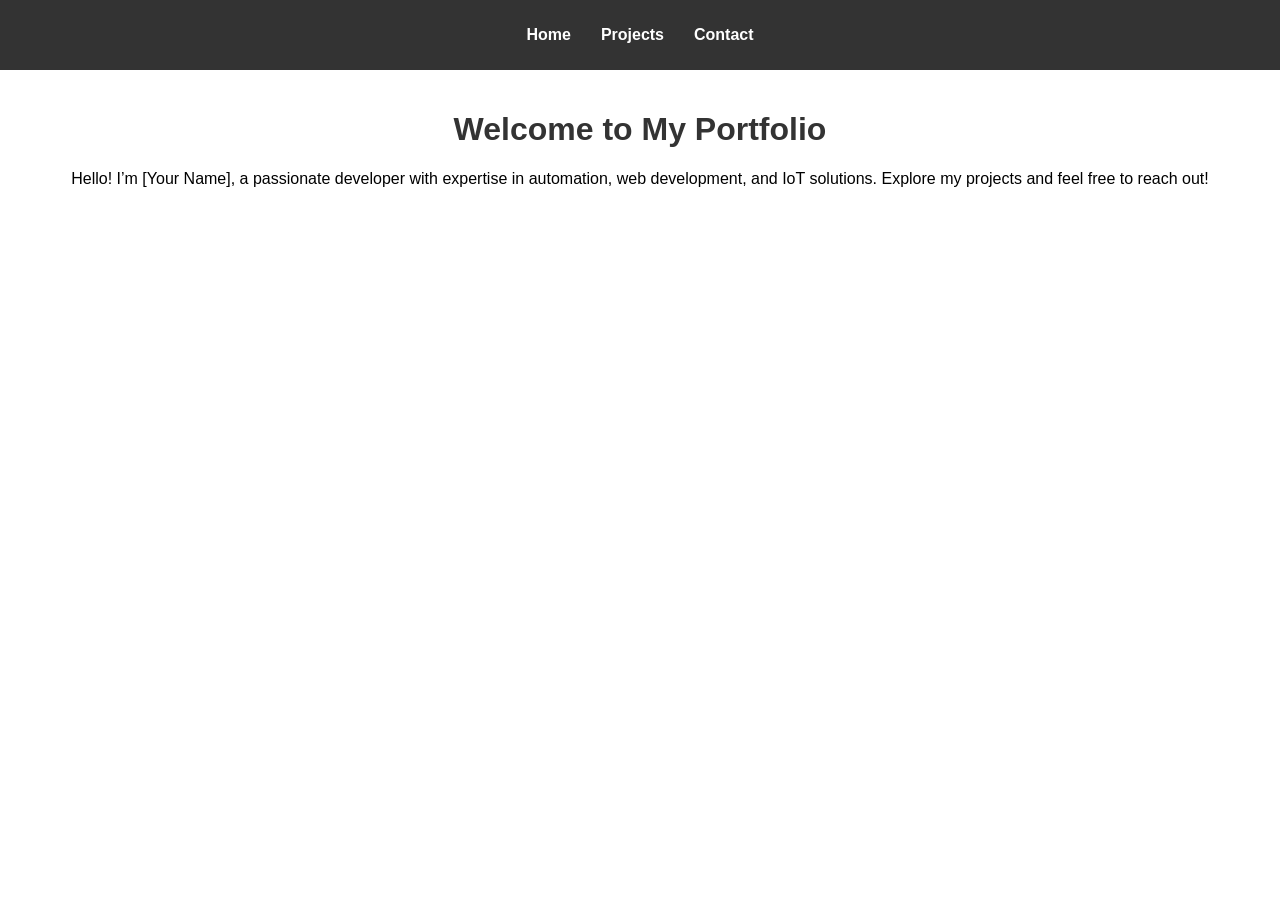
==== home.html @ 11be90f7 "functional static website portfolio" ====
<!DOCTYPE html>
<html lang="en">
<head>
  <meta charset="UTF-8">
  <meta name="viewport" content="width=device-width, initial-scale=1.0">
  <title>Home</title>
  <link rel="stylesheet" href="css/style.css">
</head>
<body>
  <header>
    <nav>
      <ul>
        <li><a href="home.html">Home</a></li>
        <li><a href="projects.html">Projects</a></li>
        <li><a href="contact.html">Contact</a></li>
      </ul>
    </nav>
  </header>
  <main>
    <h1>Welcome to My Portfolio</h1>
    <p>Hello! I’m [Your Name], a passionate developer with expertise in automation, web development, and IoT solutions. Explore my projects and feel free to reach out!</p>
  </main>
  <script src="js/script.js"></script>
</body>
</html>
---- css/style.css ----
/* Basic Styling */
body {
    font-family: Arial, sans-serif;
    margin: 0;
    padding: 0;
  }
  
  header {
    background-color: #333;
    color: white;
    padding: 10px 20px;
  }
  
  nav ul {
    list-style: none;
    display: flex;
    justify-content: center;
    padding: 0;
  }
  
  nav ul li {
    margin: 0 15px;
  }
  
  nav ul li a {
    color: white;
    text-decoration: none;
    font-weight: bold;
  }
  
  main {
    padding: 20px;
    text-align: center;
  }
  
  main h1 {
    color: #333;
  }
  
  /* Filter Buttons */
  .filter-buttons {
    margin-bottom: 20px;
  }
  
  .filter-buttons .filter-btn {
    padding: 10px 15px;
    margin: 5px;
    background-color: #007BFF;
    color: white;
    border: none;
    border-radius: 5px;
    cursor: pointer;
    transition: background-color 0.2s ease;
  }
  
  .filter-buttons .filter-btn:hover {
    background-color: #0056b3;
  }
  
  /* Project Grid Styling */
  .project-grid {
    display: grid;
    grid-template-columns: repeat(auto-fit, minmax(250px, 1fr));
    gap: 20px;
    margin-top: 20px;
    padding: 0 20px;
  }
  
  .project-card {
    background-color: #f4f4f4;
    border: 1px solid #ddd;
    border-radius: 8px;
    padding: 20px;
    text-align: center;
    box-shadow: 0 4px 6px rgba(0, 0, 0, 0.1);
    transition: transform 0.2s ease, box-shadow 0.2s ease;
    display: none; /* Initially hidden for filtering */
  }
  
  .project-card img {
    max-width: 100%;
    height: auto;
    border-radius: 5px;
    margin-bottom: 15px;
  }
  
  .project-card h2 {
    margin: 0 0 10px;
    color: #333;
  }
  
  .project-card p {
    margin: 0 0 15px;
    color: #555;
  }
  
  .project-card a {
    display: inline-block;
    padding: 10px 15px;
    background-color: #007BFF;
    color: white;
    text-decoration: none;
    border-radius: 5px;
    font-weight: bold;
    transition: background-color 0.2s ease;
  }
  
  .project-card a:hover {
    background-color: #0056b3;
  }
  
  .project-card.show {
    display: block; /* Show filtered projects */
  }
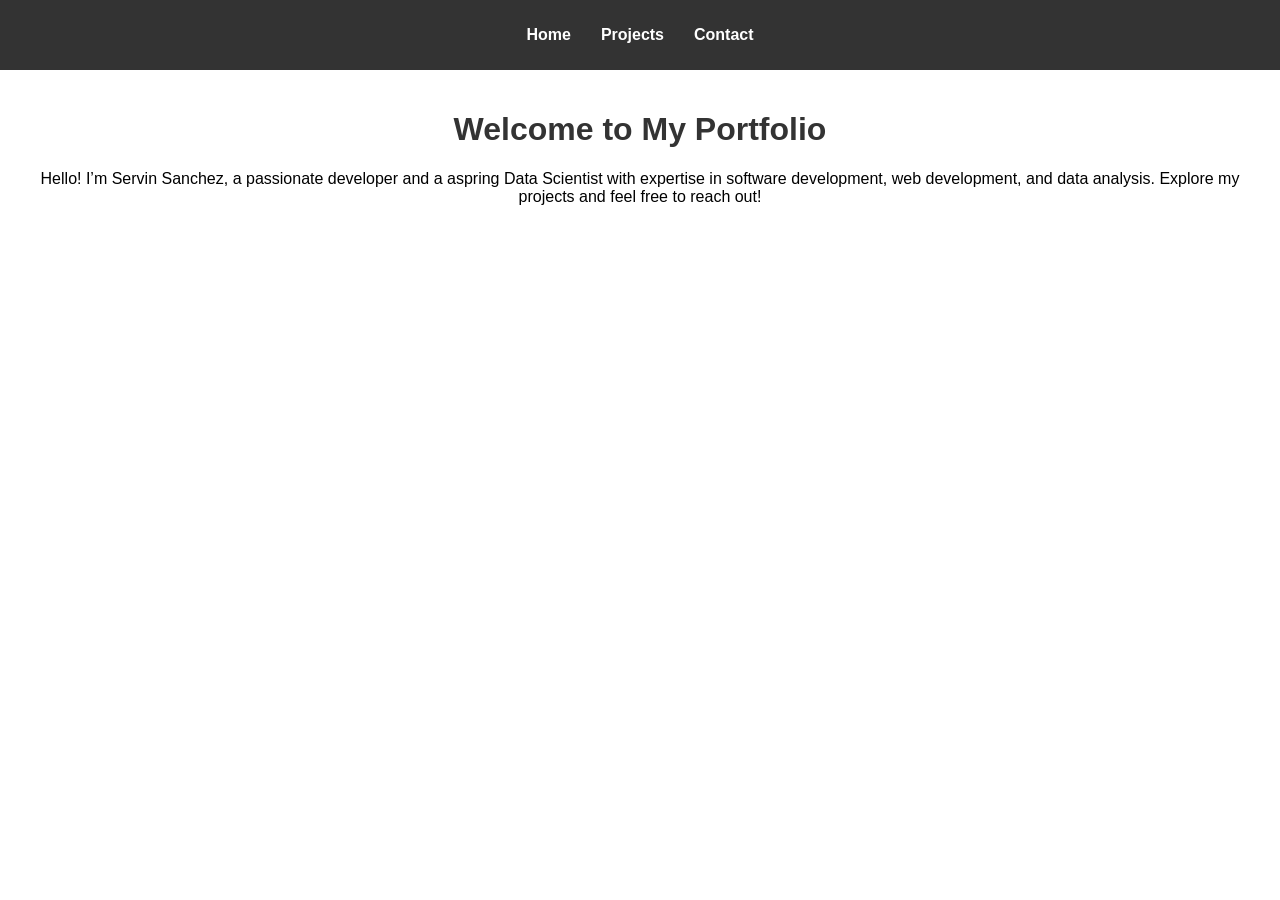
==== commit cba896c3: "refactor: improved styles in projects.html" ====
--- a/home.html
+++ b/home.html
@@ -18,7 +18,7 @@
   </header>
   <main>
     <h1>Welcome to My Portfolio</h1>
-    <p>Hello! I’m [Your Name], a passionate developer with expertise in automation, web development, and IoT solutions. Explore my projects and feel free to reach out!</p>
+    <p>Hello! I’m Servin Sanchez, a passionate developer and a aspring Data Scientist with expertise in software development, web development, and data analysis. Explore my projects and feel free to reach out!</p>
   </main>
   <script src="js/script.js"></script>
 </body>
--- a/css/style.css
+++ b/css/style.css
@@ -1,115 +1,170 @@
-/* Basic Styling */
+/* Global Styles */
+
+body::-webkit-scrollbar {
+  display: none; /* Hides the scrollbar in WebKit browsers (e.g., Chrome, Edge, Safari) */
+}
+
 body {
-    font-family: Arial, sans-serif;
-    margin: 0;
-    padding: 0;
-  }
-  
-  header {
-    background-color: #333;
-    color: white;
-    padding: 10px 20px;
-  }
-  
-  nav ul {
-    list-style: none;
-    display: flex;
-    justify-content: center;
-    padding: 0;
-  }
-  
-  nav ul li {
-    margin: 0 15px;
-  }
-  
-  nav ul li a {
-    color: white;
-    text-decoration: none;
-    font-weight: bold;
-  }
-  
-  main {
-    padding: 20px;
-    text-align: center;
-  }
-  
-  main h1 {
-    color: #333;
-  }
-  
-  /* Filter Buttons */
-  .filter-buttons {
-    margin-bottom: 20px;
-  }
-  
-  .filter-buttons .filter-btn {
-    padding: 10px 15px;
-    margin: 5px;
-    background-color: #007BFF;
-    color: white;
-    border: none;
-    border-radius: 5px;
-    cursor: pointer;
-    transition: background-color 0.2s ease;
-  }
-  
-  .filter-buttons .filter-btn:hover {
-    background-color: #0056b3;
-  }
-  
-  /* Project Grid Styling */
-  .project-grid {
-    display: grid;
-    grid-template-columns: repeat(auto-fit, minmax(250px, 1fr));
-    gap: 20px;
-    margin-top: 20px;
-    padding: 0 20px;
-  }
-  
-  .project-card {
-    background-color: #f4f4f4;
-    border: 1px solid #ddd;
-    border-radius: 8px;
-    padding: 20px;
-    text-align: center;
-    box-shadow: 0 4px 6px rgba(0, 0, 0, 0.1);
-    transition: transform 0.2s ease, box-shadow 0.2s ease;
-    display: none; /* Initially hidden for filtering */
-  }
-  
-  .project-card img {
-    max-width: 100%;
-    height: auto;
-    border-radius: 5px;
-    margin-bottom: 15px;
-  }
-  
-  .project-card h2 {
-    margin: 0 0 10px;
-    color: #333;
-  }
-  
-  .project-card p {
-    margin: 0 0 15px;
-    color: #555;
-  }
-  
-  .project-card a {
-    display: inline-block;
-    padding: 10px 15px;
-    background-color: #007BFF;
-    color: white;
-    text-decoration: none;
-    border-radius: 5px;
-    font-weight: bold;
-    transition: background-color 0.2s ease;
-  }
-  
-  .project-card a:hover {
-    background-color: #0056b3;
-  }
-  
-  .project-card.show {
-    display: block; /* Show filtered projects */
-  }
-  +  font-family: Arial, sans-serif;
+  margin: 0;
+  padding: 0;
+  overflow-y: scroll; /* Ensures vertical scrolling is always enabled */
+}
+
+header {
+  background-color: #333;
+  color: white;
+  padding: 10px 20px;
+}
+
+nav ul {
+  list-style: none;
+  display: flex;
+  justify-content: center;
+  padding: 0;
+}
+
+nav ul li {
+  margin: 0 15px;
+}
+
+nav ul li a {
+  color: white;
+  text-decoration: none;
+  font-weight: bold;
+}
+
+main {
+  padding: 20px;
+  text-align: center;
+}
+
+main h1 {
+  color: #333;
+}
+
+/* Filter Buttons */
+.filter-buttons {
+  text-align: center;
+  margin: 20px 0;
+}
+
+.filter-buttons button {
+  padding: 10px 20px;
+  margin: 0 5px;
+  background-color: #007BFF;
+  color: white;
+  font-size: 1rem;
+  border: none;
+  border-radius: 5px;
+  cursor: pointer;
+  transition: background-color 0.3s ease;
+}
+
+.filter-buttons button:hover {
+  background-color: #0056b3;
+}
+
+/* Project List */
+.project-list {
+  display: flex;
+  flex-wrap: wrap;
+  gap: 20px;
+  justify-content: center; /* Always center the projects */
+  margin: 20px;
+  min-height: 200px; /* Prevents collapse when no projects are visible */
+  transition: all 0.3s ease; /* Smooth transition when projects are filtered */
+}
+
+/* Project Box Styling */
+.project-box {
+  width: 300px; /* Fixed width for consistent size */
+  background-color: #f4f4f4;
+  border: 1px solid #ddd;
+  border-radius: 10px;
+  text-align: center;
+  padding: 20px;
+  box-shadow: 0 4px 6px rgba(0, 0, 0, 0.1);
+  overflow: hidden;
+  transition: transform 0.3s ease, background-color 0.3s ease;
+}
+
+.project-box:hover {
+  transform: translateY(-10px);
+  background: linear-gradient(135deg, #007BFF, #0056b3); /* Gradient background on hover */
+  color: white;
+}
+
+.project-box img {
+  width: 100%;
+  height: 150px;
+  object-fit: cover;
+  border-radius: 8px;
+  border: 3px solid #ddd;
+  margin-bottom: 15px;
+  transition: border-color 0.3s ease;
+}
+
+.project-box:hover img {
+  border-color: #007BFF; /* Change border color on hover */
+}
+
+.project-box h3 {
+  font-size: 1.5rem;
+  margin: 10px 0;
+  color: #333;
+  transition: color 0.3s ease;
+}
+
+.project-box:hover h3 {
+  color: white; /* Adjust to match hover color scheme */
+}
+
+.project-box a {
+  display: inline-block;
+  margin-top: 10px;
+  padding: 10px 15px;
+  background-color: #007BFF;
+  color: white;
+  text-decoration: none;
+  font-size: 1rem;
+  border-radius: 5px;
+  transition: background-color 0.3s ease;
+}
+
+.project-box a:hover {
+  background-color: #0056b3;
+}
+
+/* Category Tags */
+.project-categories {
+  margin-top: 10px;
+  display: flex;
+  justify-content: center;
+  gap: 10px;
+  flex-wrap: wrap;
+}
+
+.project-category {
+  display: inline-block;
+  padding: 5px 10px;
+  background-color: #007BFF;
+  color: white;
+  font-size: 0.9rem;
+  border-radius: 5px;
+  text-transform: lowercase;
+}
+
+/* Smooth Transition for Filtering */
+.project-box {
+  opacity: 1;
+  transform: scale(1);
+  transition: opacity 0.3s ease, transform 0.3s ease;
+}
+
+.project-box.hidden {
+  opacity: 0;
+  transform: scale(0.9); /* Shrinks slightly when hidden */
+  pointer-events: none;
+  position: absolute; /* Takes out hidden elements from the layout */
+}
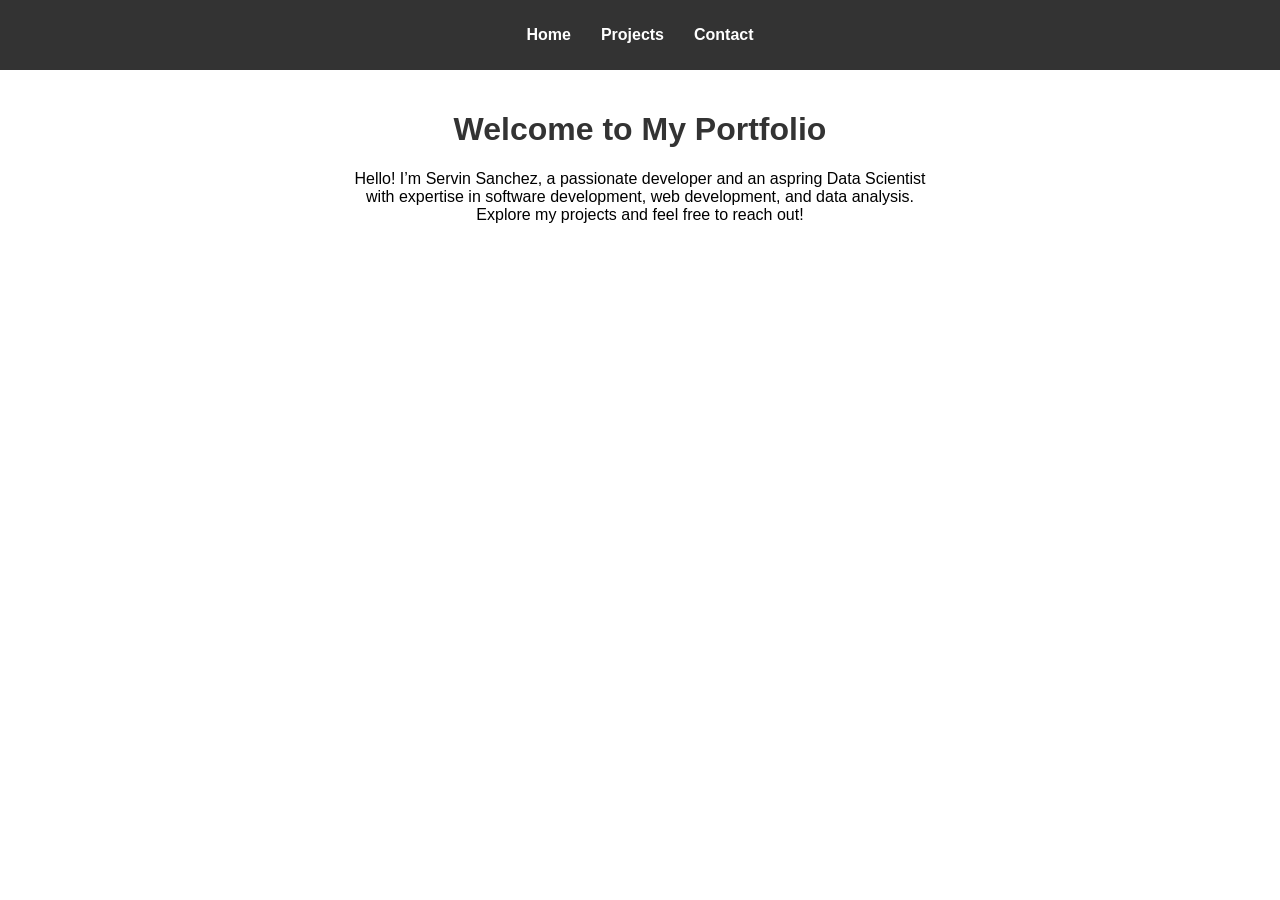
==== commit 96ef63cd: "added projects" ====
--- a/home.html
+++ b/home.html
@@ -18,7 +18,13 @@
   </header>
   <main>
     <h1>Welcome to My Portfolio</h1>
-    <p>Hello! I’m Servin Sanchez, a passionate developer and a aspring Data Scientist with expertise in software development, web development, and data analysis. Explore my projects and feel free to reach out!</p>
+    <div class="home-intro">
+      <p>
+        Hello! I’m Servin Sanchez, a passionate developer and an aspring Data Scientist <br>
+        with expertise in software development, web development, and data analysis. <br>
+        Explore my projects and feel free to reach out!
+      </p>
+    </div>
   </main>
   <script src="js/script.js"></script>
 </body>
--- a/css/style.css
+++ b/css/style.css
@@ -46,12 +46,12 @@
 /* Filter Buttons */
 .filter-buttons {
   text-align: center;
-  margin: 20px 0;
+  margin: 20px 0px;
 }
 
 .filter-buttons button {
-  padding: 10px 20px;
-  margin: 0 5px;
+  padding: 15px 20px;
+  margin: 10px 5px;
   background-color: #007BFF;
   color: white;
   font-size: 1rem;
@@ -64,6 +64,20 @@
 .filter-buttons button:hover {
   background-color: #0056b3;
 }
+
+/* Responsive Adjustments for Mobile Devices */
+@media (max-width: 768px) {
+  .filter-buttons {
+    margin: 20px 0; /* Adds more vertical spacing */
+  }
+
+  .filter-buttons button {
+    padding: 20px 25px; /* Increased padding for larger touch areas on mobile */
+    margin: 15px 5px; /* Adds more vertical spacing between buttons */
+    font-size: 1.1rem; /* Slightly larger font size for better readability */
+  }
+}
+
 
 /* Project List */
 .project-list {
@@ -145,13 +159,13 @@
   flex-wrap: wrap;
 }
 
-.project-category {
+.tools {
   display: inline-block;
   padding: 5px 10px;
-  background-color: #007BFF;
-  color: white;
+  background-color: #c2d8ff;
+  color: rgb(52, 59, 255);
   font-size: 0.9rem;
-  border-radius: 5px;
+  border-radius: 10px;
   text-transform: lowercase;
 }
 
@@ -168,3 +182,33 @@
   pointer-events: none;
   position: absolute; /* Takes out hidden elements from the layout */
 }
+
+.welcome-container img{
+  display: inline-block;
+  border-radius: 50%; 
+  object-fit: cover;  
+  width: 180px; 
+  height: 180px;
+  padding: 20px;
+  -webkit-animation: mover 2s infinite  alternate;
+  animation: mover 2s infinite  alternate;
+}
+@-webkit-keyframes mover {
+0% { transform: translateY(0); }
+100% { transform: translateY(-20px); }
+}
+@keyframes mover {
+0% { transform: translateY(0); }
+100% { transform: translateY(-20px); }
+}
+
+.welcome-container p{
+  font-size: large;
+  padding-bottom: 5%;
+  font-family: 'Times New Roman', Times, serif;
+  /* text-wrap: normal; */
+}
+
+.home-intro p{
+  text-wrap: normal;
+}
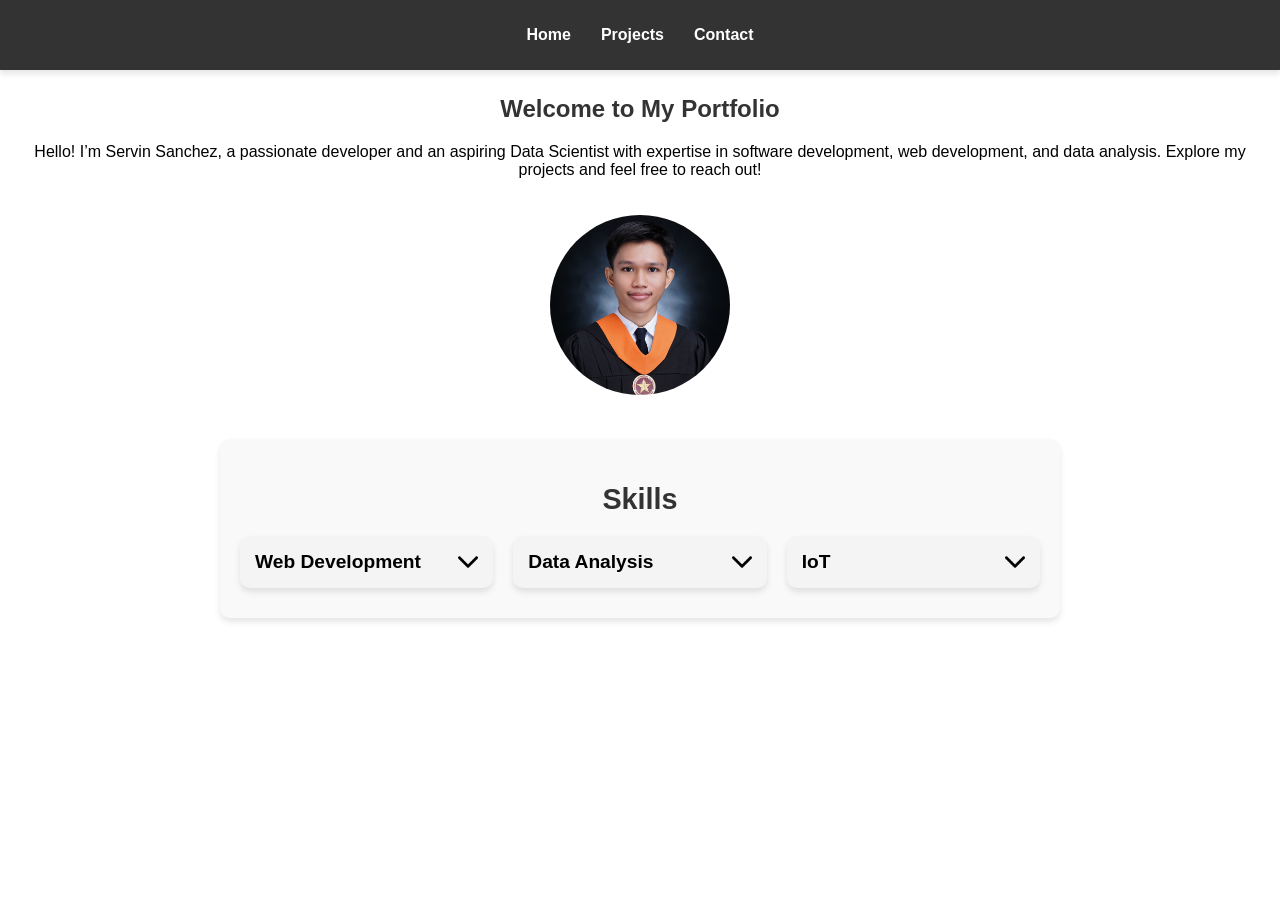
==== commit df7a34bf: "add skills in home page" ====
--- a/home.html
+++ b/home.html
@@ -17,14 +17,80 @@
     </nav>
   </header>
   <main>
-    <h1>Welcome to My Portfolio</h1>
-    <div class="home-intro">
+    <section id="intro">
+      <div class="intro-text">
+        <h1>Welcome to My Portfolio</h1>
+        <p>Hello! I’m Servin Sanchez, a passionate developer and an aspiring Data Scientist with expertise in software development, web development, and data analysis. Explore my projects and feel free to reach out!</p>
+      </div>
+      <div class="intro-image">
+        <img src="img\projects\Grad_me.jpg" alt="Servin Sanchez" />
+      </div>
+    </section>
+
+    <!-- About Me Section -->
+    <!-- <section id="about-me">
+      <h2>About Me</h2>
       <p>
-        Hello! I’m Servin Sanchez, a passionate developer and an aspring Data Scientist <br>
-        with expertise in software development, web development, and data analysis. <br>
-        Explore my projects and feel free to reach out!
+        I’m a Computer Engineering graduate with a strong passion for leveraging technology to solve complex problems. With hands-on experience in data engineering, web development, and IoT systems, I enjoy creating innovative solutions that have a meaningful impact. 
       </p>
-    </div>
+      <p>
+        I thrive in collaborative environments, constantly learning new tools and technologies to stay ahead in the rapidly evolving tech landscape.
+      </p>
+    </section> -->
+
+    <!-- Skills Section -->
+    <section id="skills">
+      <h2 align="center">Skills</h2>
+      <div class="skills-grid">
+        <!-- Web Development -->
+        <div class="skills-category">
+          <div class="skills-box">
+            <a href="#" class="toggle-dropdown">
+              <span>Web Development</span>
+              <img class="dropdown-toggle" src="img/icons/dropdown-icon.png" alt="Dropdown Icon">
+            </a>
+          </div>
+          <div class="dropdown-content">
+            <div><img src="img\icons\html-5.png" alt="HTML Icon"><span>HTML</span></div>
+            <div><img src="img\icons\css-3.png" alt="CSS Icon"><span>CSS</span></div>
+            <div><img src="img\icons\js.png" alt="JavaScript Icon"><span>JavaScript</span></div>
+          </div>
+        </div>
+    
+        <!-- Data Analysis -->
+        <div class="skills-category">
+          <div class="skills-box">
+            <a href="#" class="toggle-dropdown">
+              <span>Data Analysis</span>
+              <img class="dropdown-toggle" src="img/icons/dropdown-icon.png" alt="Dropdown Icon">
+            </a>
+          </div>
+          <div class="dropdown-content">
+            <div><img src="img\icons\python.png" alt="Python Icon"><span>Python</span></div>
+            <div><img src="img\icons\tableau-software.png" alt="Excel Icon"><span>Excel</span></div>
+            <div><img src="img\icons\sql-server.png" alt="SQL Icon"><span>SQL</span></div>
+            <div><img src="img\icons\power-bi.png" alt="Power BI Icon"><span>Power BI</span></div>
+          </div>
+        </div>
+    
+        <!-- IoT -->
+        <div class="skills-category">
+          <div class="skills-box">
+            <a href="#" class="toggle-dropdown">
+              <span>IoT</span>
+              <img class="dropdown-toggle" src="img/icons/dropdown-icon.png" alt="Dropdown Icon">
+            </a>
+          </div>
+          <div class="dropdown-content">
+            <div><img src="img\icons\ros-2.png" alt="Raspberry Pi Icon"><span>Robot Operating System 2</span></div>
+            <div><img src="img\icons\arduino.png" alt="Arduino Icon"><span>Arduino</span></div>
+            <div><img src="img\icons\raspberry-pi.png" alt="Raspberry Pi Icon"><span>Raspberry Pi</span></div>
+          </div>
+        </div>
+      </div>
+    </section>
+    
+
   </main>
   <script src="js/script.js"></script>
 </body>
--- a/css/style.css
+++ b/css/style.css
@@ -15,6 +15,10 @@
   background-color: #333;
   color: white;
   padding: 10px 20px;
+  position: sticky; /* Makes the header sticky */
+  top: 0; /* Sticks to the top of the viewport */
+  z-index: 1000; /* Ensures it stays above other content */
+  box-shadow: 0 4px 6px rgba(0, 0, 0, 0.1); /* Optional: Adds a shadow for better visibility */
 }
 
 nav ul {
@@ -35,7 +39,7 @@
 }
 
 main {
-  padding: 20px;
+  padding: 5px;
   text-align: center;
 }
 
@@ -46,11 +50,17 @@
 /* Filter Buttons */
 .filter-buttons {
   text-align: center;
-  margin: 20px 0px;
+  margin: 10px 0px;
+  padding: 15px 0; /* Adds padding for better spacing */
+  background-color: white; /* Optional: Set a background color to distinguish it from the content */
+  position: sticky; /* Makes the filter buttons sticky */
+  top: 60px; /* Adjust based on the height of the sticky navigation bar */
+  z-index: 900; /* Ensures it appears above content but below the navigation bar */
+  box-shadow: 0 2px 4px rgba(0, 0, 0, 0.1); 
 }
 
 .filter-buttons button {
-  padding: 15px 20px;
+  padding: 8px 20px;
   margin: 10px 5px;
   background-color: #007BFF;
   color: white;
@@ -66,15 +76,15 @@
 }
 
 /* Responsive Adjustments for Mobile Devices */
-@media (max-width: 768px) {
+@media (max-width: 780px) {
   .filter-buttons {
-    margin: 20px 0; /* Adds more vertical spacing */
+    margin: 5px 0; /* Adds more vertical spacing */
   }
 
   .filter-buttons button {
-    padding: 20px 25px; /* Increased padding for larger touch areas on mobile */
-    margin: 15px 5px; /* Adds more vertical spacing between buttons */
-    font-size: 1.1rem; /* Slightly larger font size for better readability */
+    padding: 10px 15px; /* Increased padding for larger touch areas on mobile */
+    margin: 5px; /* Adds more vertical spacing between buttons */
+    font-size: 0.9rem; /* Slightly larger font size for better readability */
   }
 }
 
@@ -102,6 +112,21 @@
   overflow: hidden;
   transition: transform 0.3s ease, background-color 0.3s ease;
 }
+
+.project-box {
+  animation: fadeInUp 0.6s ease-in-out;
+}
+@keyframes fadeInUp {
+  from {
+    opacity: 0;
+    transform: translateY(20px);
+  }
+  to {
+    opacity: 1;
+    transform: translateY(0);
+  }
+}
+
 
 .project-box:hover {
   transform: translateY(-10px);
@@ -212,3 +237,147 @@
 .home-intro p{
   text-wrap: normal;
 }
+
+
+
+
+/* About Me and Skills Section */
+#about-me, #skills {
+  margin: 20px auto;
+  padding: 20px;
+  /* padding-bottom: ; */
+  max-width: 800px;
+  text-align: left;
+  background-color: #f9f9f9;
+  border-radius: 10px;
+  box-shadow: 0 4px 6px rgba(0, 0, 0, 0.1);
+}
+
+#about-me h2, #skills h2 {
+  color: #333;
+  font-size: 1.8rem;
+  margin-bottom: 10px;
+}
+
+#skills ul {
+  list-style-type: disc;
+  padding-left: 20px;
+}
+
+#skills li {
+  margin-bottom: 8px;
+  font-size: 1rem;
+}
+
+
+
+/* Skills Section */
+#skills {
+  padding: 20px;
+}
+
+.skills-grid {
+  display: grid;
+  grid-template-columns: 1fr 1fr 1fr;
+  gap: 20px;
+  margin-top: 20px;
+}
+
+/* Mobile responsiveness: One column for small screens */
+@media (max-width: 768px) {
+  .skills-grid {
+    grid-template-columns: 1fr; /* One column on small screens */
+  }
+}
+
+/* For larger screens, maintain 3-column layout */
+@media (min-width: 769px) {
+  .skills-grid {
+    grid-template-columns: 1fr 1fr 1fr; /* Three columns for medium to large screens */
+  }
+}
+
+.skills-category {
+  position: relative;
+}
+
+.skills-box {
+  display: flex;
+  justify-content: space-between;
+  align-items: center;
+  background-color: #f4f4f4;
+  padding: 15px;
+  border-radius: 10px;
+  cursor: pointer;
+  box-shadow: 0 4px 6px rgba(0, 0, 0, 0.1);
+  transition: background-color 0.3s ease, box-shadow 0.3s ease;
+}
+
+.skills-box:hover {
+  background-color: #007bff;
+  color: white;
+  box-shadow: 0 6px 10px rgba(0, 0, 0, 0.15);
+}
+
+.skills-box a {
+  display: flex;
+  justify-content: space-between;
+  align-items: center;
+  width: 100%;
+  text-decoration: none;
+  color: inherit;
+}
+
+.skills-box span {
+  font-weight: bold;
+  font-size: 1.2rem;
+}
+
+.dropdown-toggle {
+  transition: transform 0.3s ease;
+  width: 20px;
+  height: 20px;
+}
+
+.skills-category.active .dropdown-toggle {
+  transform: rotate(180deg);
+}
+
+.dropdown-content {
+  display: block;
+  max-height: 0; /* Start with no height */
+  opacity: 0; /* Make it invisible */
+  margin-top: 10px;
+  padding-left: 20px;
+  overflow: hidden; /* Prevent content from overflowing */
+  transition: max-height 0.5s ease-out, opacity 0.5s ease-out; /* Make the transition smoother */
+}
+
+.skills-category.active .dropdown-content {
+  max-height: 500px; /* Adjust based on the size of your content */
+  opacity: 1; /* Make it visible */
+}
+
+.dropdown-content div {
+  display: flex;
+  align-items: center;
+  margin-bottom: 10px;
+}
+
+.dropdown-content img {
+  width: 25px;
+  height: 25px;
+  margin-right: 10px;
+}
+
+
+.intro-image img{
+  display: inline-block;
+  border-radius: 50%; 
+  object-fit: cover;  
+  width: 180px; 
+  height: 180px;
+  padding: 20px;
+  -webkit-animation: mover 2s infinite  alternate;
+  animation: mover 2s infinite  alternate;
+}
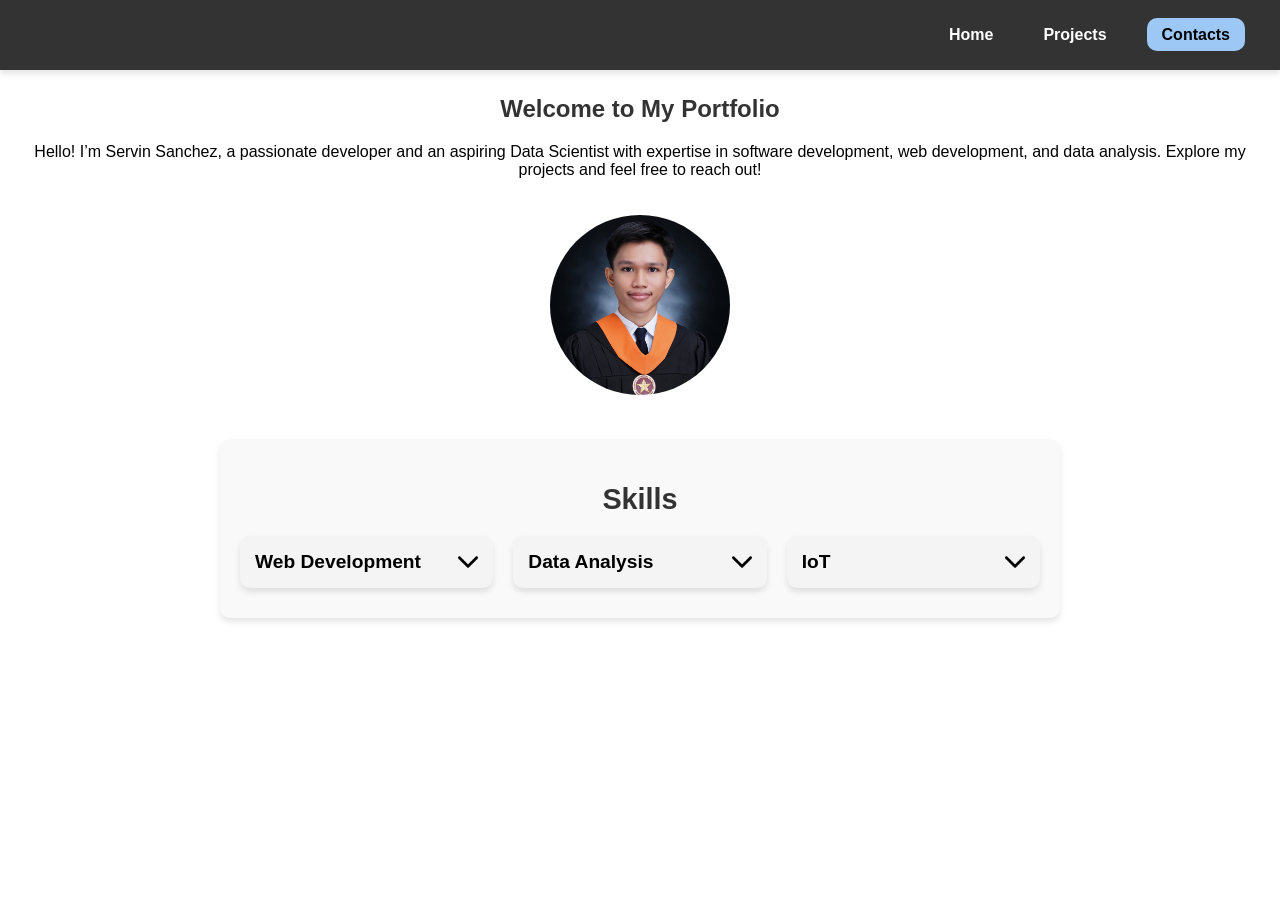
==== commit 51121900: "refactor: move navigation panel, added few animations in home.htlm, modify contact page" ====
--- a/home.html
+++ b/home.html
@@ -12,10 +12,29 @@
       <ul>
         <li><a href="home.html">Home</a></li>
         <li><a href="projects.html">Projects</a></li>
-        <li><a href="contact.html">Contact</a></li>
+        <li id="contact"><a href="#" onclick="toggleContactBox()">Contacts</a></li>
       </ul>
     </nav>
+
+    <!-- Floating Contact Box -->
+    <div id="contact-overlay">
+      <div id="contact-box">
+        <div id="contact-content">
+          <p>Email: <a href="mailto:your-email@example.com">your-email@example.com</a></p>
+          <p>Phone: <a href="tel:+123456789">+123 456 789</a></p>
+          <p>
+            Social Media:
+            <a href="https://facebook.com/yourprofile" target="_blank">Facebook</a> |
+            <a href="https://twitter.com/yourprofile" target="_blank">Twitter</a>
+          </p>
+        </div>
+      </div>
+    </div>
+
+  </div>
+
   </header>
+
   <main>
     <section id="intro">
       <div class="intro-text">
@@ -91,6 +110,7 @@
     </section>
     
 
+
   </main>
   <script src="js/script.js"></script>
 </body>
--- a/css/style.css
+++ b/css/style.css
@@ -24,7 +24,7 @@
 nav ul {
   list-style: none;
   display: flex;
-  justify-content: center;
+  justify-content: right;
   padding: 0;
 }
 
@@ -36,6 +36,26 @@
   color: white;
   text-decoration: none;
   font-weight: bold;
+  padding: 5px 10px; /* Add padding for a cleaner look */
+  transition: background-color 0.3s ease, color 0.3s ease; /* Smooth hover effect */
+}
+
+nav ul li a:hover {
+  color: black;
+  background-color: white; /* Adds a hover effect for all buttons */
+  border-radius: 5px; /* Slight rounding for a modern look */
+}
+
+nav ul li#contact a {
+  background-color: #9dc8f6; /* Unique background color for the contact item */
+  color: black; /* Contrast text color */
+  border-radius: 10px; /* Rounded corners */
+  padding: 8px 15px; /* Slightly larger padding for emphasis */
+}
+
+nav ul li#contact a:hover {
+  background-color: #014792; /* Darker shade on hover */
+  color: white; /* Invert text color on hover */
 }
 
 main {
@@ -57,6 +77,17 @@
   top: 60px; /* Adjust based on the height of the sticky navigation bar */
   z-index: 900; /* Ensures it appears above content but below the navigation bar */
   box-shadow: 0 2px 4px rgba(0, 0, 0, 0.1); 
+  animation: fadeInDown 0.6s ease-in-out;
+}
+@keyframes fadeInDown {
+  from {
+    opacity: 0;
+    transform: translateY(-5%);
+  }
+  to {
+    opacity: 1;
+    transform: translateY(0);
+  }
 }
 
 .filter-buttons button {
@@ -251,6 +282,7 @@
   background-color: #f9f9f9;
   border-radius: 10px;
   box-shadow: 0 4px 6px rgba(0, 0, 0, 0.1);
+  animation: fadeInUp 0.6s ease-in-out;
 }
 
 #about-me h2, #skills h2 {
@@ -379,5 +411,61 @@
   height: 180px;
   padding: 20px;
   -webkit-animation: mover 2s infinite  alternate;
-  animation: mover 2s infinite  alternate;
-}+  animation: fadeInImage 2s ease-in-out, mover 2s infinite  alternate;
+}
+@keyframes fadeInImage {
+  0% {
+    opacity: 0; /* Start fully transparent */
+    transform: scale(0.9); /* Optional: Slightly smaller scale for a zoom effect */
+  }
+  100% {
+    opacity: 1; /* Fully visible */
+    transform: scale(1); /* Normal size */
+  }
+}
+
+
+
+
+/* Contact Overlay */
+#contact-overlay {
+  position: fixed;
+  top: 0;
+  left: 0;
+  width: 100%;
+  height: 100%;
+  background-color: rgba(0, 0, 0, 0.5);
+  display: flex;
+  justify-content: center;
+  align-items: center;
+  z-index: 1000;
+  opacity: 0; /* Start hidden */
+  pointer-events: none; /* Prevent interactions when not visible */
+  transition: opacity 0.3s ease; /* Smooth fade-in and fade-out */
+}
+
+/* Show the overlay when active */
+#contact-overlay.active {
+  opacity: 1;
+  pointer-events: all; /* Allow interactions */
+}
+
+/* Contact Box */
+#contact-box {
+  background-color: rgba(255, 255, 255, 0.9);
+  border-radius: 10px;
+  padding: 20px;
+  width: 300px;
+  max-width: 90%; /* Adjust for mobile responsiveness */
+  box-shadow: 0 4px 6px rgba(0, 0, 0, 0.2);
+  text-align: center;
+  transform: scale(0.8); /* Start slightly smaller */
+  opacity: 0; /* Hidden initially */
+  transition: transform 0.3s ease, opacity 0.3s ease; /* Smooth animation */
+}
+
+/* Show the box when overlay is active */
+#contact-overlay.active #contact-box {
+  transform: scale(1); /* Scale up */
+  opacity: 1; /* Fully visible */
+}
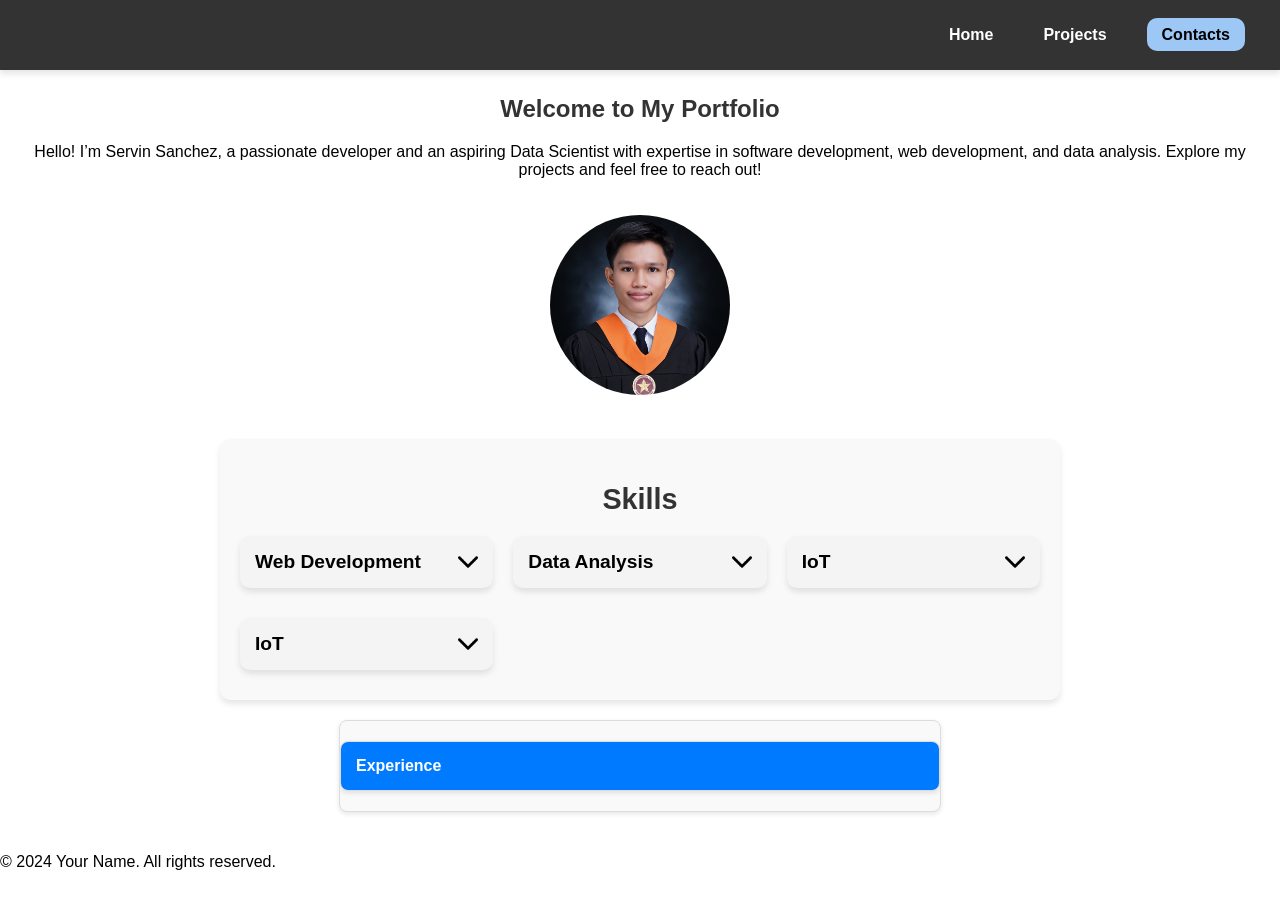
==== commit f763f061: "add: search feature for projects" ====
--- a/home.html
+++ b/home.html
@@ -106,12 +106,59 @@
             <div><img src="img\icons\raspberry-pi.png" alt="Raspberry Pi Icon"><span>Raspberry Pi</span></div>
           </div>
         </div>
+
+        <!-- IoT -->
+        <div class="skills-category">
+          <div class="skills-box">
+            <a href="#" class="toggle-dropdown">
+              <span>IoT</span>
+              <img class="dropdown-toggle" src="img/icons/dropdown-icon.png" alt="Dropdown Icon">
+            </a>
+          </div>
+          <div class="dropdown-content">
+            <div><img src="img\icons\ros-2.png" alt="Raspberry Pi Icon"><span>Robot Operating System 2</span></div>
+            <div><img src="img\icons\arduino.png" alt="Arduino Icon"><span>Arduino</span></div>
+            <div><img src="img\icons\raspberry-pi.png" alt="Raspberry Pi Icon"><span>Raspberry Pi</span></div>
+          </div>
+        </div>
       </div>
     </section>
     
 
+    <section id="experience">
+      <div class="dropdown-box">
+        <button class="dropdown-btn" onclick="toggleExperience()">Experience</button>
+        <div id="experience-content" style="display: none;">
+          <div class="experience-item">
+            <h3>Job Title 1</h3>
+            <p><strong>Company Name</strong> | <em>Start Date - End Date</em></p>
+            <ul>
+              <li>Key responsibility or achievement 1</li>
+              <li>Key responsibility or achievement 2</li>
+              <li>Key responsibility or achievement 3</li>
+            </ul>
+          </div>
+
+          <div class="experience-item">
+            <h3>Job Title 2</h3>
+            <p><strong>Company Name</strong> | <em>Start Date - End Date</em></p>
+            <ul>
+              <li>Key responsibility or achievement 1</li>
+              <li>Key responsibility or achievement 2</li>
+              <li>Key responsibility or achievement 3</li>
+            </ul>
+          </div>
+        </div>
+      </div>
+    </section>
+
 
   </main>
+
+  <footer>
+    <p>© 2024 Your Name. All rights reserved.</p>
+  </footer>
+
   <script src="js/script.js"></script>
 </body>
 </html>
--- a/css/style.css
+++ b/css/style.css
@@ -1,4 +1,11 @@
-/* Global Styles */
+/* 
+  ===========================
+  Global Styles 
+  ===========================
+*/
+html {
+  /* background-color: rgb(51, 136, 255); */
+}
 
 body::-webkit-scrollbar {
   display: none; /* Hides the scrollbar in WebKit browsers (e.g., Chrome, Edge, Safari) */
@@ -11,6 +18,14 @@
   overflow-y: scroll; /* Ensures vertical scrolling is always enabled */
 }
 
+
+
+/* 
+  ===========================
+  Header and Main
+  ===========================
+*/
+
 header {
   background-color: #333;
   color: white;
@@ -67,7 +82,49 @@
   color: #333;
 }
 
+
+/* 
+  ===========================
+  PROJECTS
+  ===========================
+*/
+
 /* Filter Buttons */
+@keyframes fadeInDown {
+  from {
+    opacity: 0;
+    transform: translateY(-5%);
+  }
+  to {
+    opacity: 1;
+    transform: translateY(0);
+  }
+}
+
+/* Responsive Adjustments for Mobile Devices */
+@media (max-width: 780px) {
+  .filter-buttons {
+    margin: 5px 0; /* Adds more vertical spacing */
+  }
+
+  .filter-buttons button {
+    padding: 10px 15px; /* Increased padding for larger touch areas on mobile */
+    margin: 5px; /* Adds more vertical spacing between buttons */
+    font-size: 0.9rem; /* Slightly larger font size for better readability */
+  }
+}
+
+@keyframes fadeInUp {
+  from {
+    opacity: 0;
+    transform: translateY(20px);
+  }
+  to {
+    opacity: 1;
+    transform: translateY(0);
+  }
+}
+
 .filter-buttons {
   text-align: center;
   margin: 10px 0px;
@@ -79,16 +136,6 @@
   box-shadow: 0 2px 4px rgba(0, 0, 0, 0.1); 
   animation: fadeInDown 0.6s ease-in-out;
 }
-@keyframes fadeInDown {
-  from {
-    opacity: 0;
-    transform: translateY(-5%);
-  }
-  to {
-    opacity: 1;
-    transform: translateY(0);
-  }
-}
 
 .filter-buttons button {
   padding: 8px 20px;
@@ -105,20 +152,6 @@
 .filter-buttons button:hover {
   background-color: #0056b3;
 }
-
-/* Responsive Adjustments for Mobile Devices */
-@media (max-width: 780px) {
-  .filter-buttons {
-    margin: 5px 0; /* Adds more vertical spacing */
-  }
-
-  .filter-buttons button {
-    padding: 10px 15px; /* Increased padding for larger touch areas on mobile */
-    margin: 5px; /* Adds more vertical spacing between buttons */
-    font-size: 0.9rem; /* Slightly larger font size for better readability */
-  }
-}
-
 
 /* Project List */
 .project-list {
@@ -130,6 +163,7 @@
   min-height: 200px; /* Prevents collapse when no projects are visible */
   transition: all 0.3s ease; /* Smooth transition when projects are filtered */
 }
+
 
 /* Project Box Styling */
 .project-box {
@@ -142,22 +176,8 @@
   box-shadow: 0 4px 6px rgba(0, 0, 0, 0.1);
   overflow: hidden;
   transition: transform 0.3s ease, background-color 0.3s ease;
-}
-
-.project-box {
   animation: fadeInUp 0.6s ease-in-out;
 }
-@keyframes fadeInUp {
-  from {
-    opacity: 0;
-    transform: translateY(20px);
-  }
-  to {
-    opacity: 1;
-    transform: translateY(0);
-  }
-}
-
 
 .project-box:hover {
   transform: translateY(-10px);
@@ -249,14 +269,41 @@
   -webkit-animation: mover 2s infinite  alternate;
   animation: mover 2s infinite  alternate;
 }
-@-webkit-keyframes mover {
-0% { transform: translateY(0); }
-100% { transform: translateY(-20px); }
-}
 @keyframes mover {
 0% { transform: translateY(0); }
 100% { transform: translateY(-20px); }
 }
+
+
+
+/* Style for Search Bar */
+.search-bar {
+  margin: 20px auto;
+  max-width: 600px;
+  text-align: center;
+}
+
+#search-input {
+  width: 100%;
+  padding: 10px 15px;
+  font-size: 16px;
+  border: 1px solid #ddd;
+  border-radius: 8px;
+  box-shadow: 0 2px 5px rgba(0, 0, 0, 0.1);
+  outline: none;
+}
+
+#search-input:focus {
+  border-color: #007bff;
+}
+
+
+
+/* 
+  ===========================
+  Home Page
+  ===========================
+*/
 
 .welcome-container p{
   font-size: large;
@@ -268,9 +315,6 @@
 .home-intro p{
   text-wrap: normal;
 }
-
-
-
 
 /* About Me and Skills Section */
 #about-me, #skills {
@@ -302,7 +346,6 @@
 }
 
 
-
 /* Skills Section */
 #skills {
   padding: 20px;
@@ -401,7 +444,6 @@
   height: 25px;
   margin-right: 10px;
 }
-
 
 .intro-image img{
   display: inline-block;
@@ -425,7 +467,80 @@
 }
 
 
-
+/* Style for the dropdown box */
+#experience {
+  margin: 20px auto;
+  max-width: 600px;
+  background-color: #f9f9f9;
+  border: 1px solid #ddd;
+  border-radius: 8px;
+  box-shadow: 0 2px 5px rgba(0, 0, 0, 0.1);
+  overflow: hidden;
+  animation: fadeInUp 2s;
+}
+
+#experience .dropdown-box {
+  margin: 20px auto;
+  max-width: 600px;
+  background-color: #f9f9f9;
+  border: 1px solid #ddd;
+  border-radius: 8px;
+  box-shadow: 0 2px 5px rgba(0, 0, 0, 0.1);
+  overflow: hidden;
+  animation: fadeInUp 2s;
+}
+
+/* Dropdown button */
+.dropdown-btn {
+  width: 100%;
+  padding: 15px;
+  text-align: left;
+  background-color: #007bff; /* Button background */
+  color: white;
+  font-size: 16px;
+  border: none;
+  cursor: pointer;
+  font-weight: bold;
+}
+
+.dropdown-btn:hover {
+  background-color: #0056b3; /* Darker blue on hover */
+}
+
+/* Content inside the dropdown */
+#experience-content {
+  padding: 15px;
+}
+
+.experience-item {
+  margin-bottom: 20px;
+}
+
+.experience-item h3 {
+  color: #007bff;
+  margin-bottom: 5px;
+}
+
+.experience-item p {
+  font-style: italic;
+  color: #666;
+}
+
+.experience-item ul {
+  list-style-type: disc;
+  padding-left: 20px;
+}
+
+.experience-item ul li {
+  margin-bottom: 5px;
+}
+
+
+/* 
+  ===========================
+  Contact
+  ===========================
+*/
 
 /* Contact Overlay */
 #contact-overlay {
@@ -469,3 +584,8 @@
   transform: scale(1); /* Scale up */
   opacity: 1; /* Fully visible */
 }
+
+#contact-content {
+  margin-top: 20px;
+}
+
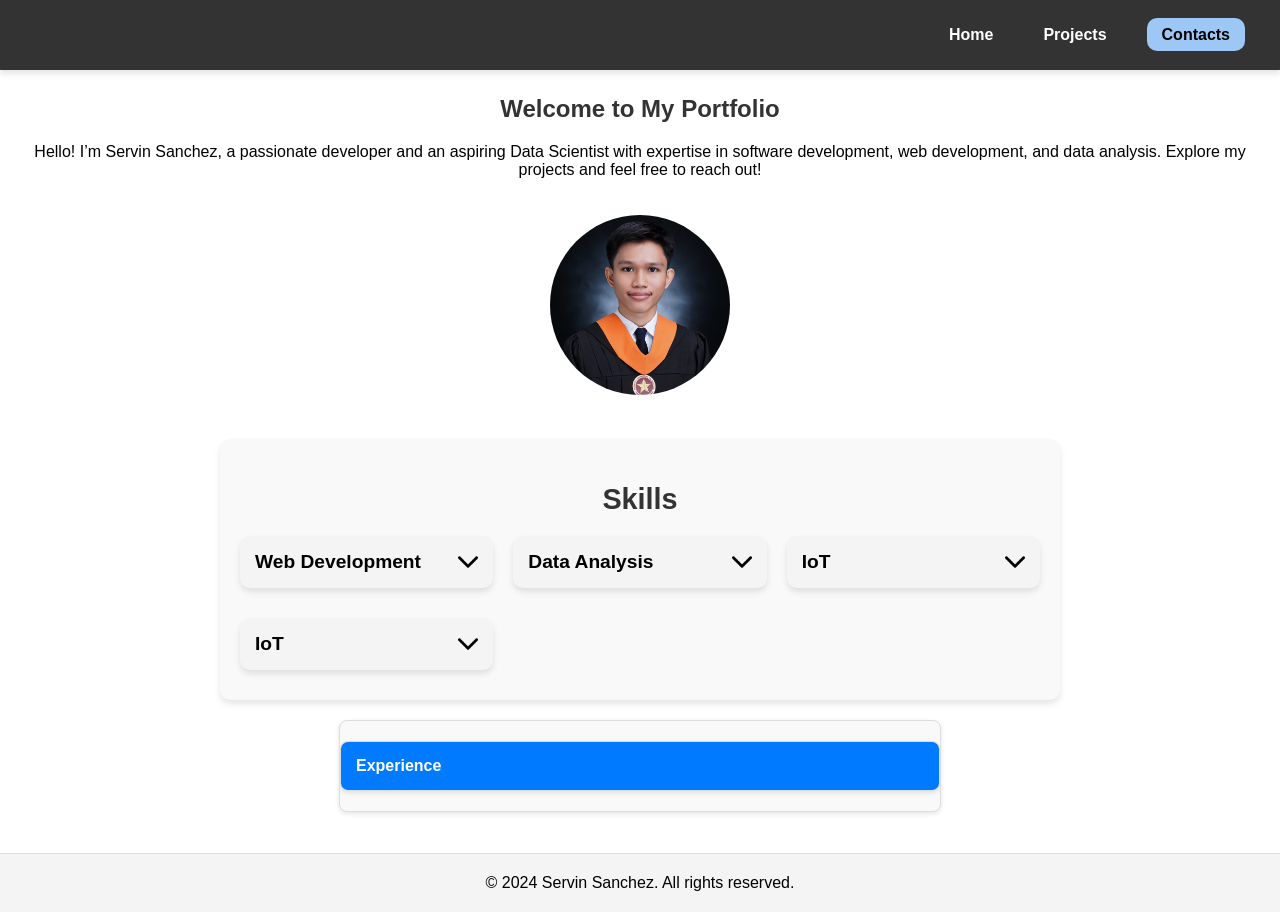
==== commit f15d8539: "remove: deleted style.css, script.js, and index.html" ====
--- a/home.html
+++ b/home.html
@@ -4,7 +4,14 @@
   <meta charset="UTF-8">
   <meta name="viewport" content="width=device-width, initial-scale=1.0">
   <title>Home</title>
-  <link rel="stylesheet" href="css/style.css">
+  <!-- <link rel="stylesheet" href="css/style.css"> -->
+  <link rel="stylesheet" href="css/global.css">
+  <link rel="stylesheet" href="css/contacts.css">
+  <link rel="stylesheet" href="css/contacts-animation.css">
+  <!-- <link rel="stylesheet" href="css/contacts-responsiveness.css"> -->
+  <link rel="stylesheet" href="css/home-animation.css">
+  <link rel="stylesheet" href="css/home.css">
+  <link rel="stylesheet" href="css/home-responsiveness.css">
 </head>
 <body>
   <header>
@@ -156,9 +163,10 @@
   </main>
 
   <footer>
-    <p>© 2024 Your Name. All rights reserved.</p>
+    <p>© 2024 Servin Sanchez. All rights reserved.</p>
   </footer>
 
-  <script src="js/script.js"></script>
+  <script src="js/home-script.js"></script>
+  <script src="js/contact-script.js"></script>
 </body>
 </html>
--- a/css/global.css
+++ b/css/global.css
@@ -0,0 +1,71 @@
+html {
+    /* background-color: rgb(51, 136, 255); */
+}
+
+body::-webkit-scrollbar {
+display: none; /* Hides the scrollbar in WebKit browsers (e.g., Chrome, Edge, Safari) */
+}
+
+body {
+font-family: Arial, sans-serif;
+margin: 0;
+padding: 0;
+overflow-y: scroll; /* Ensures vertical scrolling is always enabled */
+}
+
+header {
+  background-color: #333;
+  color: white;
+  padding: 10px 20px;
+  position: sticky; /* Makes the header sticky */
+  top: 0; /* Sticks to the top of the viewport */
+  z-index: 1000; /* Ensures it stays above other content */
+  box-shadow: 0 4px 6px rgba(0, 0, 0, 0.1); /* Optional: Adds a shadow for better visibility */
+}
+
+nav ul {
+  list-style: none;
+  display: flex;
+  justify-content: right;
+  padding: 0;
+}
+
+nav ul li {
+  margin: 0 15px;
+}
+
+nav ul li a {
+  color: white;
+  text-decoration: none;
+  font-weight: bold;
+  padding: 5px 10px; /* Add padding for a cleaner look */
+  transition: background-color 0.3s ease, color 0.3s ease; /* Smooth hover effect */
+}
+
+nav ul li a:hover {
+  color: black;
+  background-color: white; /* Adds a hover effect for all buttons */
+  border-radius: 5px; /* Slight rounding for a modern look */
+}
+
+nav ul li#contact a {
+  background-color: #9dc8f6; /* Unique background color for the contact item */
+  color: black; /* Contrast text color */
+  border-radius: 10px; /* Rounded corners */
+  padding: 8px 15px; /* Slightly larger padding for emphasis */
+}
+
+nav ul li#contact a:hover {
+  background-color: #014792; /* Darker shade on hover */
+  color: white; /* Invert text color on hover */
+}
+
+main {
+  padding: 5px;
+  text-align: center;
+}
+
+main h1 {
+  color: #333;
+}
+
--- a/css/contacts.css
+++ b/css/contacts.css
@@ -0,0 +1,38 @@
+/* 
+  ===========================
+  Contact
+  ===========================
+*/
+
+/* Contact Overlay */
+#contact-overlay {
+  position: fixed;
+  top: 0;
+  left: 0;
+  width: 100%;
+  height: 100%;
+  background-color: rgba(0, 0, 0, 0.5);
+  display: flex;
+  justify-content: center;
+  align-items: center;
+  z-index: 1000;
+}
+
+/* 
+  ======================
+  Contact Box
+  ======================
+ */
+#contact-box {
+  background-color: rgba(255, 255, 255, 0.9);
+  border-radius: 10px;
+  padding: 20px;
+  width: 300px;
+  max-width: 90%; /* Adjust for mobile responsiveness */
+  box-shadow: 0 4px 6px rgba(0, 0, 0, 0.2);
+  text-align: center;
+}
+
+#contact-content {
+  margin-top: 20px;
+}
--- a/css/contacts-animation.css
+++ b/css/contacts-animation.css
@@ -0,0 +1,40 @@
+/* 
+  ===========================
+  Contact
+  ===========================
+*/
+
+/* Contact Overlay */
+#contact-overlay {
+  z-index: 1000;
+  opacity: 0; /* Start hidden */
+  pointer-events: none; /* Prevent interactions when not visible */
+  transition: opacity 0.3s ease; /* Smooth fade-in and fade-out */
+}
+
+/* Show the overlay when active */
+#contact-overlay.active {
+  opacity: 1;
+  pointer-events: all; /* Allow interactions */
+}
+
+/* 
+  ======================
+  Contact Box
+  ======================
+ */
+#contact-box {
+  transform: scale(0.8); /* Start slightly smaller */
+  opacity: 0; /* Hidden initially */
+  transition: transform 0.3s ease, opacity 0.3s ease; /* Smooth animation */
+}
+
+/* Show the box when overlay is active */
+#contact-overlay.active #contact-box {
+  transform: scale(1); /* Scale up */
+  opacity: 1; /* Fully visible */
+}
+
+#contact-content {
+  margin-top: 20px;
+}
--- a/css/contacts-responsiveness.css
+++ b/css/contacts-responsiveness.css
@@ -0,0 +1,129 @@
+html {
+    /* background-color: rgb(51, 136, 255); */
+}
+
+body::-webkit-scrollbar {
+  display: none; /* Hides the scrollbar in WebKit browsers (e.g., Chrome, Edge, Safari) */
+}
+
+body {
+  font-family: Arial, sans-serif;
+  margin: 0;
+  padding: 0;
+  overflow-y: scroll; /* Ensures vertical scrolling is always enabled */
+}
+
+header {
+  background-color: #333;
+  color: white;
+  padding: 10px 20px;
+  position: sticky; /* Makes the header sticky */
+  top: 0; /* Sticks to the top of the viewport */
+  z-index: 1000; /* Ensures it stays above other content */
+  box-shadow: 0 4px 6px rgba(0, 0, 0, 0.1); /* Optional: Adds a shadow for better visibility */
+}
+
+nav ul {
+  list-style: none;
+  display: flex;
+  justify-content: right;
+  padding: 0;
+}
+
+nav ul li {
+  margin: 0 15px;
+}
+
+nav ul li a {
+  color: white;
+  text-decoration: none;
+  font-weight: bold;
+  padding: 5px 10px; /* Add padding for a cleaner look */
+  transition: background-color 0.3s ease, color 0.3s ease; /* Smooth hover effect */
+}
+
+nav ul li a:hover {
+  color: black;
+  background-color: white; /* Adds a hover effect for all buttons */
+  border-radius: 5px; /* Slight rounding for a modern look */
+}
+
+nav ul li#contact a {
+  background-color: #9dc8f6; /* Unique background color for the contact item */
+  color: black; /* Contrast text color */
+  border-radius: 10px; /* Rounded corners */
+  padding: 8px 15px; /* Slightly larger padding for emphasis */
+}
+
+nav ul li#contact a:hover {
+  background-color: #014792; /* Darker shade on hover */
+  color: white; /* Invert text color on hover */
+}
+
+main {
+  padding: 5px;
+  text-align: center;
+}
+
+main h1 {
+  color: #333;
+}
+
+
+
+/* 
+  ===========================
+  Contact
+  ===========================
+*/
+
+/* Contact Overlay */
+#contact-overlay {
+  position: fixed;
+  top: 0;
+  left: 0;
+  width: 100%;
+  height: 100%;
+  background-color: rgba(0, 0, 0, 0.5);
+  display: flex;
+  justify-content: center;
+  align-items: center;
+  z-index: 1000;
+  opacity: 0; /* Start hidden */
+  pointer-events: none; /* Prevent interactions when not visible */
+  transition: opacity 0.3s ease; /* Smooth fade-in and fade-out */
+}
+
+/* Show the overlay when active */
+#contact-overlay.active {
+  opacity: 1;
+  pointer-events: all; /* Allow interactions */
+}
+
+/* 
+  ======================
+  Contact Box
+  ======================
+ */
+#contact-box {
+  background-color: rgba(255, 255, 255, 0.9);
+  border-radius: 10px;
+  padding: 20px;
+  width: 300px;
+  max-width: 90%; /* Adjust for mobile responsiveness */
+  box-shadow: 0 4px 6px rgba(0, 0, 0, 0.2);
+  text-align: center;
+  transform: scale(0.8); /* Start slightly smaller */
+  opacity: 0; /* Hidden initially */
+  transition: transform 0.3s ease, opacity 0.3s ease; /* Smooth animation */
+}
+
+/* Show the box when overlay is active */
+#contact-overlay.active #contact-box {
+  transform: scale(1); /* Scale up */
+  opacity: 1; /* Fully visible */
+}
+
+#contact-content {
+  margin-top: 20px;
+}
--- a/css/home-animation.css
+++ b/css/home-animation.css
@@ -0,0 +1,89 @@
+/* 
+  ===========================
+  Home Page
+  ===========================
+*/
+@keyframes fadeInUp {
+  from {
+    opacity: 0;
+    transform: translateY(20px);
+  }
+  to {
+    opacity: 1;
+    transform: translateY(0);
+  }
+}
+
+@keyframes fadeInImage {
+  0% {
+    opacity: 0; /* Start fully transparent */
+    transform: scale(0.9); /* Optional: Slightly smaller scale for a zoom effect */
+  }
+  100% {
+    opacity: 1; /* Fully visible */
+    transform: scale(1); /* Normal size */
+  }
+}
+
+@keyframes mover {
+  0% { transform: translateY(0); }
+  100% { transform: translateY(-20px); }
+  }
+
+
+/* About Me and Skills Section */
+#about-me, #skills {
+  animation: fadeInUp 0.6s ease-in-out;
+}
+  
+.skills-box {
+  transition: background-color 0.3s ease, box-shadow 0.3s ease;
+}
+
+.skills-box:hover {
+  background-color: #007bff;
+  color: white;
+  box-shadow: 0 6px 10px rgba(0, 0, 0, 0.15);
+}
+
+
+.skills-box span {
+  font-weight: bold;
+  font-size: 1.2rem;
+}
+
+.dropdown-toggle {
+  transition: transform 0.3s ease;
+  width: 20px;
+  height: 20px;
+}
+
+.skills-category.active .dropdown-toggle {
+  transform: rotate(180deg);
+}
+
+.dropdown-content {
+  transition: max-height 0.5s ease-out, opacity 0.5s ease-out; /* Make the transition smoother */
+}
+
+.skills-category.active .dropdown-content {
+  max-height: 500px; /* Adjust based on the size of your content */
+  opacity: 1; /* Make it visible */
+}
+
+.intro-image img{
+  animation: fadeInImage 2s ease-in-out, mover 2s infinite  alternate;
+}
+
+/* Style for the dropdown box */
+#experience {
+  animation: fadeInUp 2s;
+}
+
+#experience .dropdown-box {
+  animation: fadeInUp 2s;
+}
+
+.dropdown-btn:hover {
+  background-color: #0056b3; /* Darker blue on hover */
+}
--- a/css/home.css
+++ b/css/home.css
@@ -0,0 +1,186 @@
+/* 
+  ===========================
+  Home Page
+  ===========================
+*/
+
+.welcome-container p{
+    font-size: large;
+    padding-bottom: 5%;
+    font-family: 'Times New Roman', Times, serif;
+    /* text-wrap: normal; */
+}
+
+.home-intro p{
+  text-wrap: normal;
+}
+
+/* About Me and Skills Section */
+#about-me, #skills {
+  margin: 20px auto;
+  padding: 20px;
+  /* padding-bottom: ; */
+  max-width: 800px;
+  text-align: left;
+  background-color: #f9f9f9;
+  border-radius: 10px;
+  box-shadow: 0 4px 6px rgba(0, 0, 0, 0.1);
+}
+
+#about-me h2, #skills h2 {
+  color: #333;
+  font-size: 1.8rem;
+  margin-bottom: 10px;
+}
+
+#skills ul {
+  list-style-type: disc;
+  padding-left: 20px;
+}
+
+#skills li {
+  margin-bottom: 8px;
+  font-size: 1rem;
+}
+
+/* Skills Section */
+#skills {
+  padding: 20px;
+}
+
+.skills-grid {
+  display: grid;
+  grid-template-columns: 1fr 1fr 1fr;
+  gap: 20px;
+  margin-top: 20px;
+}
+
+.skills-category {
+  position: relative;
+}
+
+.skills-box {
+  display: flex;
+  justify-content: space-between;
+  align-items: center;
+  background-color: #f4f4f4;
+  padding: 15px;
+  border-radius: 10px;
+  cursor: pointer;
+  box-shadow: 0 4px 6px rgba(0, 0, 0, 0.1);
+}
+
+.skills-box a {
+  display: flex;
+  justify-content: space-between;
+  align-items: center;
+  width: 100%;
+  text-decoration: none;
+  color: inherit;
+}
+
+.skills-box span {
+  font-weight: bold;
+  font-size: 1.2rem;
+}
+
+.dropdown-content {
+  display: block;
+  max-height: 0; /* Start with no height */
+  opacity: 0; /* Make it invisible */
+  margin-top: 10px;
+  padding-left: 20px;
+  overflow: hidden; /* Prevent content from overflowing */
+}
+
+.dropdown-content div {
+  display: flex;
+  align-items: center;
+  margin-bottom: 10px;
+}
+
+.dropdown-content img {
+  width: 25px;
+  height: 25px;
+  margin-right: 10px;
+}
+
+.intro-image img{
+  display: inline-block;
+  border-radius: 50%; 
+  object-fit: cover;  
+  width: 180px; 
+  height: 180px;
+  padding: 20px;
+}
+
+/* Style for the dropdown box */
+#experience {
+  margin: 20px auto;
+  max-width: 600px;
+  background-color: #f9f9f9;
+  border: 1px solid #ddd;
+  border-radius: 8px;
+  box-shadow: 0 2px 5px rgba(0, 0, 0, 0.1);
+  overflow: hidden;
+}
+
+#experience .dropdown-box {
+  margin: 20px auto;
+  max-width: 600px;
+  background-color: #f9f9f9;
+  border: 1px solid #ddd;
+  border-radius: 8px;
+  box-shadow: 0 2px 5px rgba(0, 0, 0, 0.1);
+  overflow: hidden;
+}
+
+/* Dropdown button */
+.dropdown-btn {
+  width: 100%;
+  padding: 15px;
+  text-align: left;
+  background-color: #007bff; /* Button background */
+  color: white;
+  font-size: 16px;
+  border: none;
+  cursor: pointer;
+  font-weight: bold;
+}
+
+/* Content inside the dropdown */
+#experience-content {
+  padding: 15px;
+}
+
+.experience-item {
+  margin-bottom: 20px;
+}
+
+.experience-item h3 {
+  color: #007bff;
+  margin-bottom: 5px;
+}
+
+.experience-item p {
+  font-style: italic;
+  color: #666;
+}
+
+.experience-item ul {
+  list-style-type: disc;
+  padding-left: 20px;
+}
+
+.experience-item ul li {
+  margin-bottom: 5px;
+}
+
+
+footer p{
+  text-align: center;
+  padding: 20px;
+  margin-bottom: 0px;
+  background-color: #f4f4f4;
+  border-top: 1px solid #ddd;
+}
--- a/css/home-responsiveness.css
+++ b/css/home-responsiveness.css
@@ -0,0 +1,13 @@
+/* Mobile responsiveness: One column for small screens */
+@media (max-width: 768px) {
+  .skills-grid {
+    grid-template-columns: 1fr; /* One column on small screens */
+  }
+}
+
+/* For larger screens, maintain 3-column layout */
+@media (min-width: 769px) {
+  .skills-grid {
+    grid-template-columns: 1fr 1fr 1fr; /* Three columns for medium to large screens */
+  }
+}
